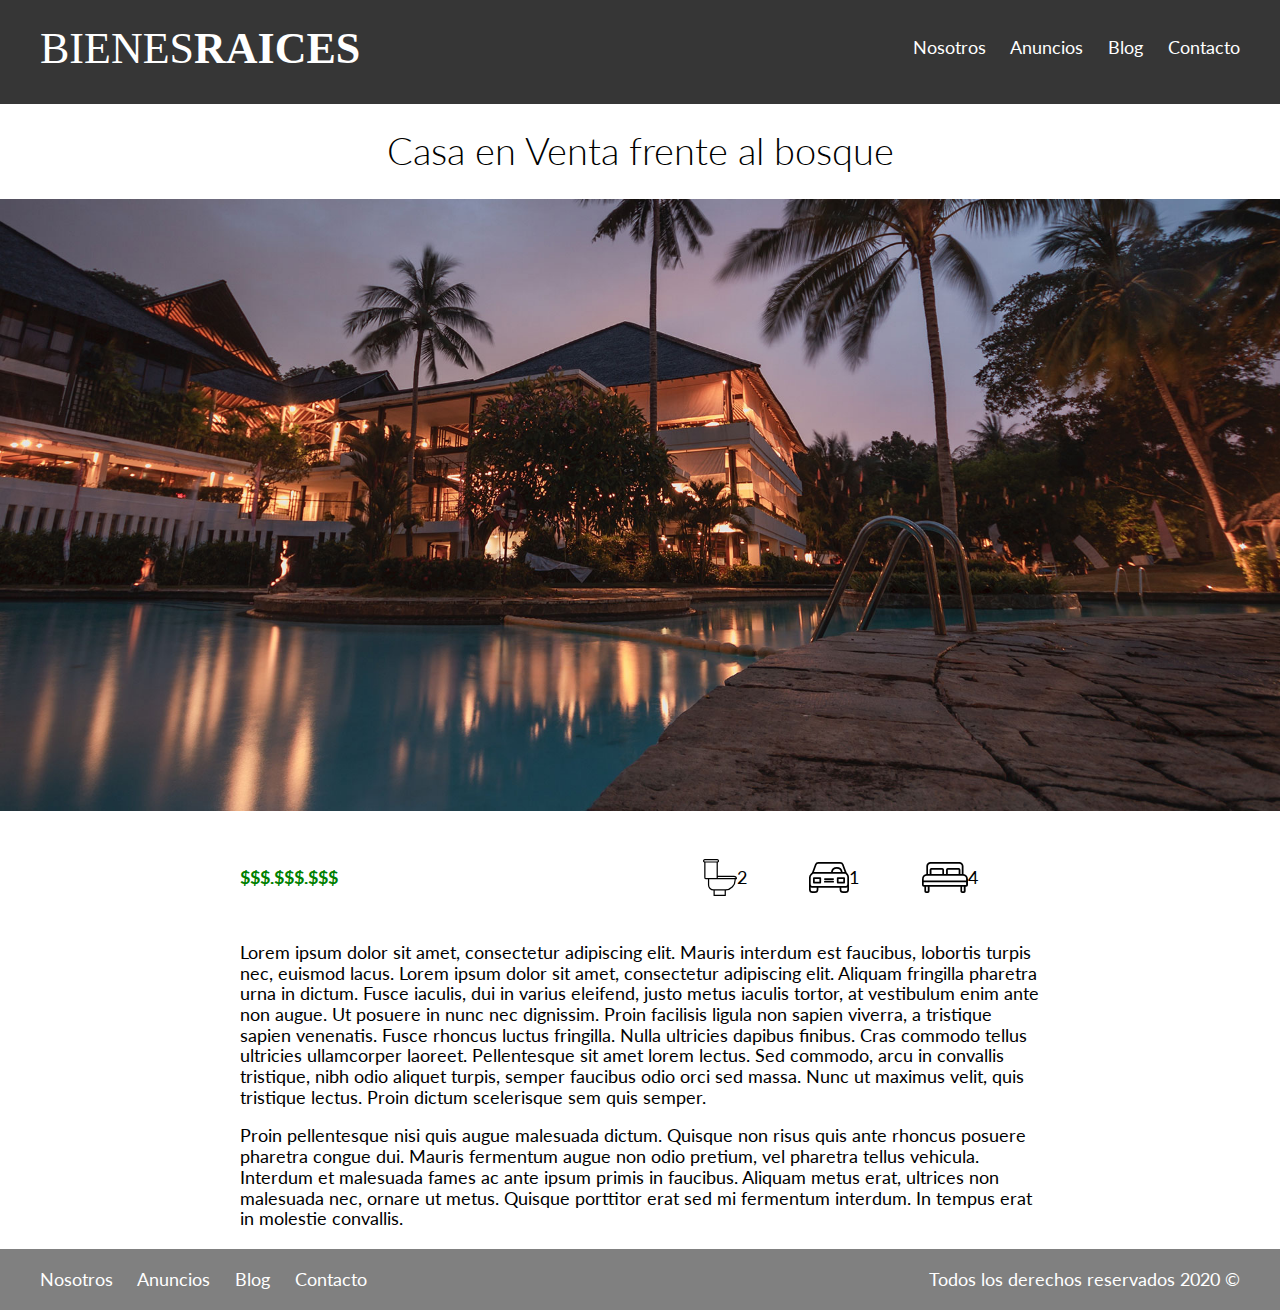
==== anuncio.html @ ace42086 "Avance con las demas paginas anuncios, contacto, blog,etc" ====
<html lang="en">

<head>
  <meta charset="UTF-8">
  <meta name="viewport" content="width=device-width, initial-scale=1.0">
  <meta http-equiv="X-UA-Compatible" content="ie=edge">
  <title>Nosotros</title>
  <link href="https://fonts.googleapis.com/css2?family=Lato:wght@300;400;700;900&display=swap" rel="stylesheet">
  <link rel="stylesheet" href="css/normalize.css">
  <link rel="stylesheet" href="css/style.css">
</head>

<body>
  <header class="site-header">
    <div class="contenedor">
      <div class="barra">
        <a href="/">
          <img src="img/logo.svg" alt="Logotipo de Bienes Raices">
        </a>
        <nav class="navegacion">
          <a href="nosotros.html">Nosotros</a>
          <a href="anuncios.html">Anuncios</a>
          <a href="blog.html">Blog</a>
          <a href="contacto.html">Contacto</a>
        </nav>
      </div>
    </div>
  </header>

  <h1 class="fw300 centrar-texto">Casa en Venta frente al bosque</h1>
  <img src="img/destacada.jpg" alt="Imagen anuncio">
  <main class="contenedor seccion contenido-centrado">
    <div class="resumen-propiedad">
      <p class="precio">$$$.$$$.$$$</p>
      <ul class="iconos-caracteristicas">
        <li>
          <img src="img/icono_wc.svg" alt="icono wc">
          <p>2</p>
        </li>
        <li>
          <img src="img/icono_estacionamiento.svg" alt="icono estacionamiento">
          <p>1</p>
        </li>
        <li>
          <img src="img/icono_dormitorio.svg" alt="icono dormitorios">
          <p>4</p>
        </li>
      </ul>
    </div>
    <p>Lorem ipsum dolor sit amet, consectetur adipiscing elit. Mauris interdum est faucibus, lobortis turpis nec, euismod lacus. Lorem ipsum dolor sit amet, consectetur adipiscing elit. Aliquam fringilla pharetra urna in dictum. Fusce iaculis, dui
      in varius eleifend, justo metus iaculis tortor, at vestibulum enim ante non augue. Ut posuere in nunc nec dignissim. Proin facilisis ligula non sapien viverra, a tristique sapien venenatis. Fusce rhoncus luctus fringilla. Nulla ultricies
      dapibus finibus. Cras commodo tellus ultricies ullamcorper laoreet. Pellentesque sit amet lorem lectus. Sed commodo, arcu in convallis tristique, nibh odio aliquet turpis, semper faucibus odio orci sed massa. Nunc ut maximus velit, quis
      tristique lectus. Proin dictum scelerisque sem quis semper.</p>
    <p>Proin pellentesque nisi quis augue malesuada dictum. Quisque non risus quis ante rhoncus posuere pharetra congue dui. Mauris fermentum augue non odio pretium, vel pharetra tellus vehicula. Interdum et malesuada fames ac ante ipsum primis in
      faucibus. Aliquam metus erat, ultrices non malesuada nec, ornare ut metus. Quisque porttitor erat sed mi fermentum interdum. In tempus erat in molestie convallis.</p>
  </main>
  <footer class="site-footer seccion">
    <div class="contenedor contenedor-footer">
      <nav class="navegacion">
        <a href="nosotros.html">Nosotros</a>
        <a href="anuncios.html">Anuncios</a>
        <a href="blog.html">Blog</a>
        <a href="contacto.html">Contacto</a>
      </nav>
      <p>Todos los derechos reservados 2020 &copy;</p>
    </div>
  </footer>
</body>

</html>
---- css/style.css ----
html {
  box-sizing: border-box;
  font-size: 62.5%;
  /**rems ajuste 10px = 1rem**/
}

*, *:before, *:after {
  box-sizing: inherit;
}

body {
  font-family: 'Lato', sans-serif;
  font-size: 1.8rem;
}

/**globales**/
img {
  max-width: 100%;
}

h1 {
  font-size: 3.8rem;
}

h2 {
  font-size: 3.4rem;
}

h3 {
  font-size: 3rem;
}

.contenedor {
  max-width: 120rem;
  margin: 0 auto;
}

/**utilidades**/
.seccion {
  margin-top: 2rem;
  margin-bottom: 2rem;
}

.fw300 {
  font-weight: 300;
}

.centrar-texto {
  text-align: center;
}

.d-block {
  display: block !important;
}
.contenido-centrado{
  max-width: 80rem;
}
/**botones**/
.boton {
  color: white;
  font-weight: 700;
  text-decoration: none;
  font-size: 1.8rem;
  padding: 1rem 3rem;
  display: inline-block;
  margin-top: 3rem;
}

.boton-amarillo {
  background-color: rgb(228, 157, 49);
}

.boton-verde {
  background-color: rgba(30, 224, 32, 0.97);
}

/**header**/
.site-header.inicio {
  background-image: url(../img/header.jpg);
  background-position: center;
  background-size: cover;
  /**fuerza el ajuste de la imagen sin perder proporciones**/
  height: 100vh;
  /**toma el 100% de la pantalla y ajusta la imagen**/
  min-height: 60rem;
  /**el minimo ancho de la imagen**/
}

.site-header {
  background-color: rgba(0, 0, 0, 0.79);
  padding: 2rem 0 3rem 0;
}

.contenido-header {
  height: 100%;
  /**para que tome el 100% del espacio vertical**/
  display: flex;
  flex-direction: column;
  justify-content: space-between;
}

.contenido-header h1 {
  color: white;
  padding-bottom: 2rem;
  max-width: 60rem;
  line-height: 4rem;
}

.barra {
  display: flex;
  justify-content: space-between;
  align-items: center;
  line-height: 3rem;
}

/**navegacion**/
.navegacion a {
  color: white;
  text-decoration: none;
  font-size: 1.8rem;
  margin-right: 2rem;
}

.navegacion a:hover {
  color: gray;
}

.navegacion a:last-of-type {
  margin: 0;
}

/**iconos nosotros**/
.icono-nosotros {
  display: flex;
  justify-content: space-between;
}

.icono {
  flex-basis: calc(33.3% - 1rem);
  text-align: center;
}

.icono h3 {
  text-transform: uppercase;
}

/**anuncios**/
.contenedor-anuncios {
  display: flex;
  justify-content: space-between;
  flex-wrap: wrap;
}

.anuncio {
  flex-grow: 0;
  flex-shrink: 0;
  flex-basis: calc(33.3% - 1rem);
  /*flex: 0 0 calc(33.3% - 1rem);*/
  border-style: solid;
  border-color: white;
  border-width: 0.1rem;
  background-color: rgb(237, 237, 237);
  margin-bottom: 2rem;
}

.contenido-anuncio {
  padding: 2rem;
}

.contenido-anuncio h3 {
  margin: 0;
}

.contenido-anuncio p {
  line-height: 3.5rem;
  margin-top: 2rem;
}

.precio {
  color: green;
  font-weight: 700;
}

.iconos-caracteristicas {
  list-style: none;
  padding: 0;
  display: flex;
  justify-content: space-evenly;
  max-width: 50%;
  flex: 1;
}

.iconos-caracteristicas li {
  display: flex;
}

.ver-todas {
  display: flex;
  justify-content: flex-end;
}

/**contacto imagen**/
.imagen-contacto {
  background-image: url(../img/encuentra.jpg);
  background-position: center center;
  height: 40rem;
  display: flex;
  align-items: center;
}

.contenido-contacto {
  flex: 1;
  color: white;
}

.contenido-contacto p {
  font-size: 1.8rem;
}

/**seccion inferior**/
.seccion-inferior {
  display: flex;
  justify-content: space-between;
}

.seccion-inferior .blog {
  flex-basis: 66%;
}

.seccion-inferior .testimoniales {
  flex-basis: calc(40% - 2rem);
}

.entrada-blog {
  display: flex;
  justify-content: space-between;
  margin-bottom: 2rem;
}

.entrada-blog:last-of-type {
  margin-bottom: 0;
}

.entrada-blog .imagen {
  flex-basis: 40%;
}

.entrada-blog .texto-entrada {
  flex-basis: calc(60% - 3rem);
}

.texto-entrada {
  line-height: 2;
}

.texto-entrada a {
  text-decoration: none;
  color: black;
}

.texto-entrada h4 {
  margin: 0;
  font-size: 2rem;
}

.texto-entrada h4::after {
  content: '';
  display: block;
  width: 80%;
  height: 0.5rem;
  background-color: green;
}

.texto-entrada em {
  color: blue;
}

/*testo,pmoa;*/
.testimonial {
  background-color: green;
  font-size: 2.4rem;
  padding: 2rem;
  color: white;
  border-radius: 2rem;
}

.testimonial p {
  text-align: right;
}

.testimonial blockquote::before {
  content: '';
  background-image: url(../img/comilla.svg);
  width: 5rem;
  height: 5rem;
  position: absolute;
  left: -2rem;
  top: -2rem;
}

.testimonial blockquote {
  position: relative;
  padding-left: 5rem;
}

.site-footer {
  background-color: gray;
  margin: 0;
}

.contenedor-footer {
  padding: 2rem 0;
  display: flex;
  justify-content: space-between;
}

.contenedor.contenedor-footer p {
  margin: 0;
  color: white;
}
/**paginas internas**/
/**nosotros**/
.contenido-nosotros {
  display: grid;
  grid-template-columns: repeat(2, 1fr);
  grid-column-gap: 2rem;
}

.texto-nosotros blockquote {
  font-weight: 900;
  margin-left: 0;
}
/**anuncio**/
.resumen-propiedad{
  display: flex;
  justify-content: space-between;
  align-items: center;
}

/**contacto**/
label {
  display: block;
}
/**input[type="text"], input[type="email"], input[type="tel"]{
  width: 100%;
  padding: 1rem;
  background-color: #e1e1e1;
  border: none;
  margin-bottom: 1rem;
  margin-top: 1rem;
}**/
input:not([type="submit"]), textarea{
  width: 100%;
  padding: 1rem;
  background-color: #e1e1e1;
  border: none;
  margin-bottom: 1rem;
  margin-top: 1rem;
  border-radius: 1rem;
}
select {
  display: block;
  width: 100%;
  padding: 1rem;
  background-color: #e1e1e1;
  border: none;
  margin-bottom: 1rem;
  margin-top: 1rem;
  border-radius: 1rem;
}
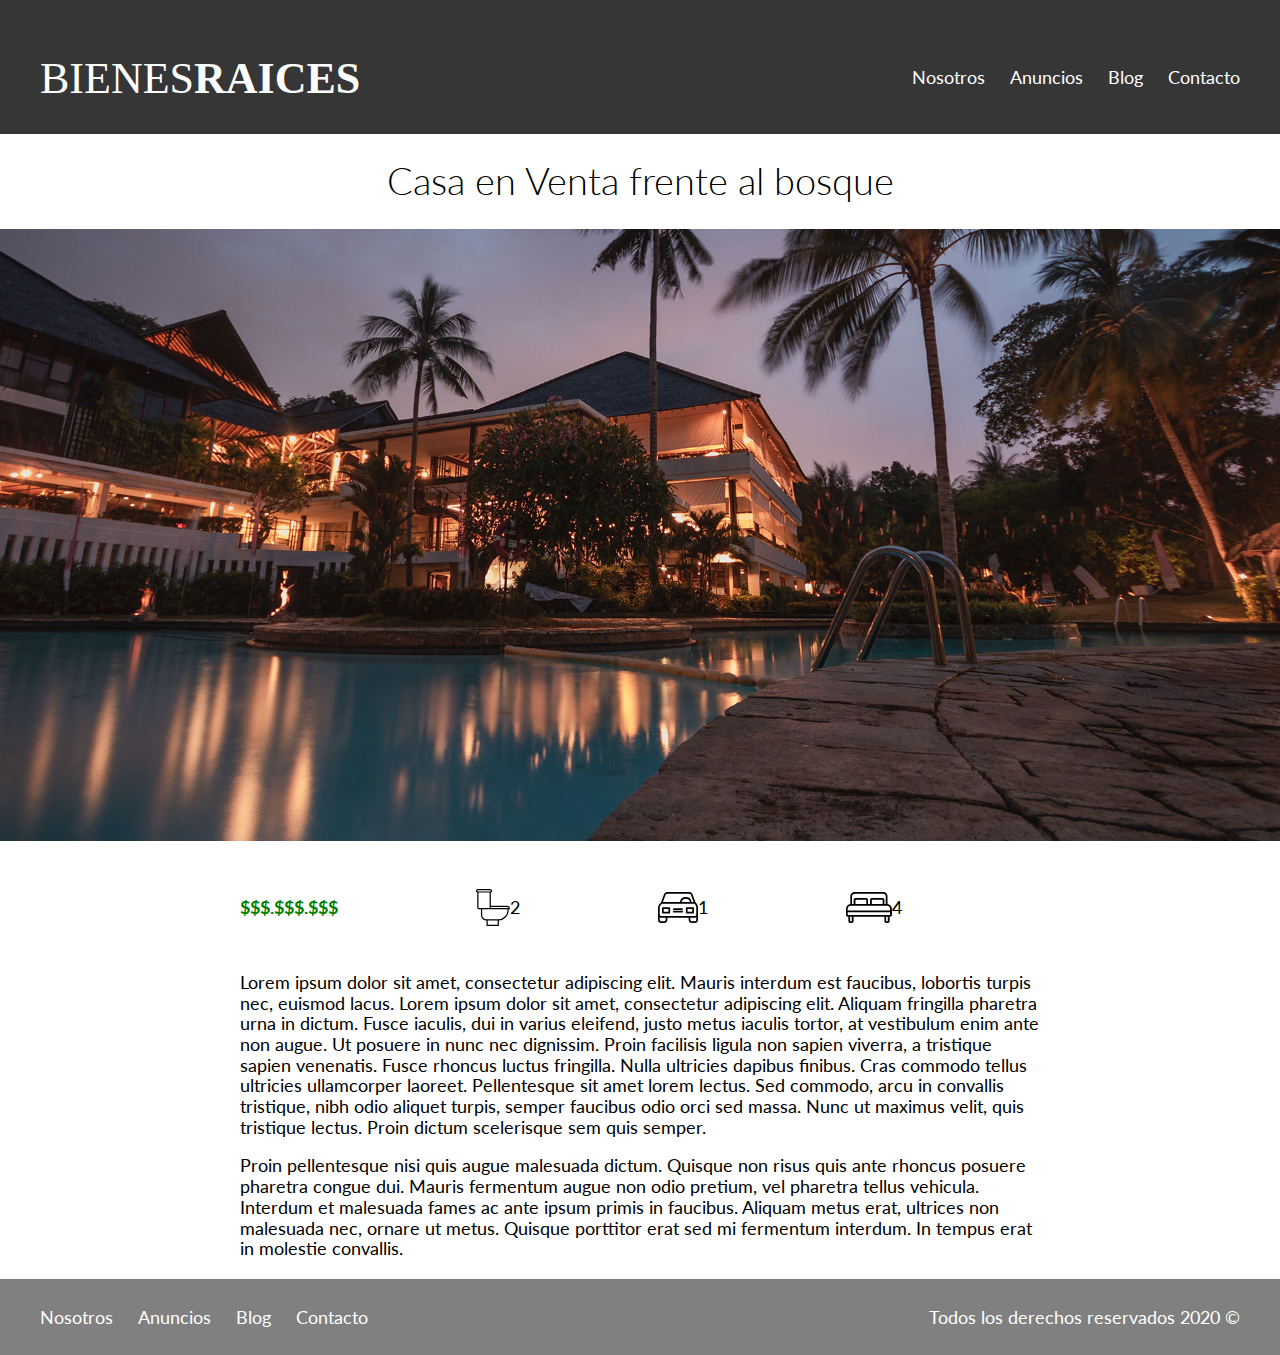
==== commit 5a8e42c6: "Menu oculto para celular" ====
--- a/anuncio.html
+++ b/anuncio.html
@@ -17,7 +17,12 @@
         <a href="/">
           <img src="img/logo.svg" alt="Logotipo de Bienes Raices">
         </a>
-        <nav class="navegacion">
+        <div class="mobil-menu">
+          <a href="#navegacion">
+            <img src="img/barras.svg" alt="icono Menu">
+          </a>
+        </div>
+        <nav id="navegacion"class="navegacion">
           <a href="nosotros.html">Nosotros</a>
           <a href="anuncios.html">Anuncios</a>
           <a href="blog.html">Blog</a>
--- a/css/style.css
+++ b/css/style.css
@@ -31,6 +31,7 @@
 }
 
 .contenedor {
+  width: 95%;
   max-width: 120rem;
   margin: 0 auto;
 }
@@ -52,9 +53,11 @@
 .d-block {
   display: block !important;
 }
-.contenido-centrado{
+
+.contenido-centrado {
   max-width: 80rem;
 }
+
 /**botones**/
 .boton {
   color: white;
@@ -62,8 +65,21 @@
   text-decoration: none;
   font-size: 1.8rem;
   padding: 1rem 3rem;
-  display: inline-block;
   margin-top: 3rem;
+  border: none;
+  display: block;
+  flex: 0 0 auto;
+  text-align: center;
+}
+
+@media (min-width: 768px) {
+  .boton {
+    display: inline-block;
+  }
+}
+
+.boton:hover {
+  cursor: pointer;
 }
 
 .boton-amarillo {
@@ -97,6 +113,13 @@
   display: flex;
   flex-direction: column;
   justify-content: space-between;
+  text-align: center;
+}
+
+@media (min-width: 768px) {
+  .contenido-header {
+    text-align: left;
+  }
 }
 
 .contenido-header h1 {
@@ -107,37 +130,82 @@
 }
 
 .barra {
-  display: flex;
-  justify-content: space-between;
-  align-items: center;
-  line-height: 3rem;
+  padding-top: 3rem;
+  text-align: center;
+}
+
+@media (min-width: 768px) {
+  .barra {
+    display: flex;
+    justify-content: space-between;
+    align-items: center;
+  }
 }
 
 /**navegacion**/
 .navegacion a {
   color: white;
   text-decoration: none;
-  font-size: 1.8rem;
-  margin-right: 2rem;
+  font-size: 2rem;
+  display: block;
+  line-height: 2;
+}
+
+/*movil menu*/
+.mobil-menu img {
+  width: 5rem;
+}
+
+.navegacion {
+  display: none;
+}
+
+.navegacion:target {
+  display: block;
+}
+
+@media (min-width: 768px) {
+  .mobil-menu {
+    display: none;
+  }
+
+  .navegacion {
+    display: block;
+  }
+}
+
+@media (min-width: 768px) {
+  .navegacion a {
+    margin-right: 2rem;
+    font-size: 1.8rem;
+    display: inline-block;
+  }
+
+  .navegacion a:last-of-type {
+    margin: 0;
+  }
 }
 
 .navegacion a:hover {
   color: gray;
 }
 
-.navegacion a:last-of-type {
-  margin: 0;
-}
-
 /**iconos nosotros**/
-.icono-nosotros {
-  display: flex;
-  justify-content: space-between;
+@media (min-width: 768px) {
+  .icono-nosotros {
+    display: flex;
+    justify-content: space-between;
+  }
 }
 
 .icono {
-  flex-basis: calc(33.3% - 1rem);
   text-align: center;
+}
+
+@media (min-width: 768px) {
+  .icono {
+    flex-basis: calc(33.3% - 1rem);
+  }
 }
 
 .icono h3 {
@@ -145,17 +213,16 @@
 }
 
 /**anuncios**/
-.contenedor-anuncios {
-  display: flex;
-  justify-content: space-between;
-  flex-wrap: wrap;
+@media (min-width: 768px) {
+  .contenedor-anuncios {
+    display: flex;
+    justify-content: space-between;
+    flex-wrap: wrap;
+  }
 }
 
 .anuncio {
-  flex-grow: 0;
-  flex-shrink: 0;
-  flex-basis: calc(33.3% - 1rem);
-  /*flex: 0 0 calc(33.3% - 1rem);*/
+  flex: 0 0 calc(33.3% - 1rem);
   border-style: solid;
   border-color: white;
   border-width: 0.1rem;
@@ -163,6 +230,12 @@
   margin-bottom: 2rem;
 }
 
+@media (min-width: 768px) {
+  .anuncio {
+    flex: 0 0 calc(33.3% - 1rem);
+  }
+}
+
 .contenido-anuncio {
   padding: 2rem;
 }
@@ -186,7 +259,7 @@
   padding: 0;
   display: flex;
   justify-content: space-evenly;
-  max-width: 50%;
+  max-width: 100%;
   flex: 1;
 }
 
@@ -209,7 +282,7 @@
 }
 
 .contenido-contacto {
-  flex: 1;
+  flex: 0 0 95%;
   color: white;
 }
 
@@ -218,23 +291,30 @@
 }
 
 /**seccion inferior**/
-.seccion-inferior {
-  display: flex;
-  justify-content: space-between;
-}
-
-.seccion-inferior .blog {
-  flex-basis: 66%;
-}
-
-.seccion-inferior .testimoniales {
-  flex-basis: calc(40% - 2rem);
+@media (min-width: 768px) {
+  .seccion-inferior {
+    display: flex;
+    justify-content: space-between;
+  }
+
+  .seccion-inferior .blog {
+    flex-basis: 66%;
+  }
+
+  .seccion-inferior .testimoniales {
+    flex-basis: calc(40% - 2rem);
+  }
 }
 
 .entrada-blog {
-  display: flex;
-  justify-content: space-between;
-  margin-bottom: 2rem;
+  margin-bottom: 1rem;
+}
+
+@media (min-width: 768px) {
+  .entrada-blog {
+    display: flex;
+    justify-content: space-between;
+  }
 }
 
 .entrada-blog:last-of-type {
@@ -283,6 +363,8 @@
   color: white;
   border-radius: 2rem;
 }
+
+@media (min-width: 768px) {}
 
 .testimonial p {
   text-align: right;
@@ -310,37 +392,76 @@
 
 .contenedor-footer {
   padding: 2rem 0;
-  display: flex;
-  justify-content: space-between;
+  text-align: center;
+}
+
+@media (min-width: 768px) {
+  .contenedor-footer {
+    display: flex;
+    justify-content: space-between;
+    align-items: center;
+  }
+}
+
+.site-footer nav {
+  display: none;
+}
+
+@media (min-width: 768px) {
+  .site-footer nav {
+    display: block;
+  }
 }
 
 .contenedor.contenedor-footer p {
   margin: 0;
   color: white;
 }
+
 /**paginas internas**/
 /**nosotros**/
-.contenido-nosotros {
-  display: grid;
-  grid-template-columns: repeat(2, 1fr);
-  grid-column-gap: 2rem;
+.contenido-nosotros p {
+  text-align: justify;
+}
+
+@media (min-width: 768px) {
+  .contenido-nosotros {
+    display: grid;
+    grid-template-columns: repeat(2, 1fr);
+    grid-column-gap: 2rem;
+  }
 }
 
 .texto-nosotros blockquote {
   font-weight: 900;
   margin-left: 0;
 }
+
 /**anuncio**/
-.resumen-propiedad{
+.resumen-propiedad {
   display: flex;
   justify-content: space-between;
   align-items: center;
 }
 
 /**contacto**/
+.contacto p {
+  font-size: 1.5rem;
+  color: #4f4f4f;
+  margin: 0;
+}
+
+legend {
+  font-size: 2.4rem;
+  color: #333333;
+}
+
 label {
   display: block;
-}
+  font-weight: 700;
+  text-transform: uppercase;
+}
+
 /**input[type="text"], input[type="email"], input[type="tel"]{
   width: 100%;
   padding: 1rem;
@@ -349,7 +470,7 @@
   margin-bottom: 1rem;
   margin-top: 1rem;
 }**/
-input:not([type="submit"]), textarea{
+input:not([type="submit"]), textarea {
   width: 100%;
   padding: 1rem;
   background-color: #e1e1e1;
@@ -358,6 +479,7 @@
   margin-top: 1rem;
   border-radius: 1rem;
 }
+
 select {
   display: block;
   width: 100%;
@@ -368,3 +490,19 @@
   margin-top: 1rem;
   border-radius: 1rem;
 }
+
+textarea {
+  height: 20rem;
+}
+
+.forma-contacto {
+  max-width: 30rem;
+  display: flex;
+  flex-direction: row;
+  align-items: center;
+}
+
+.comida {
+  display: flex;
+  flex-direction: row-reverse;
+}
